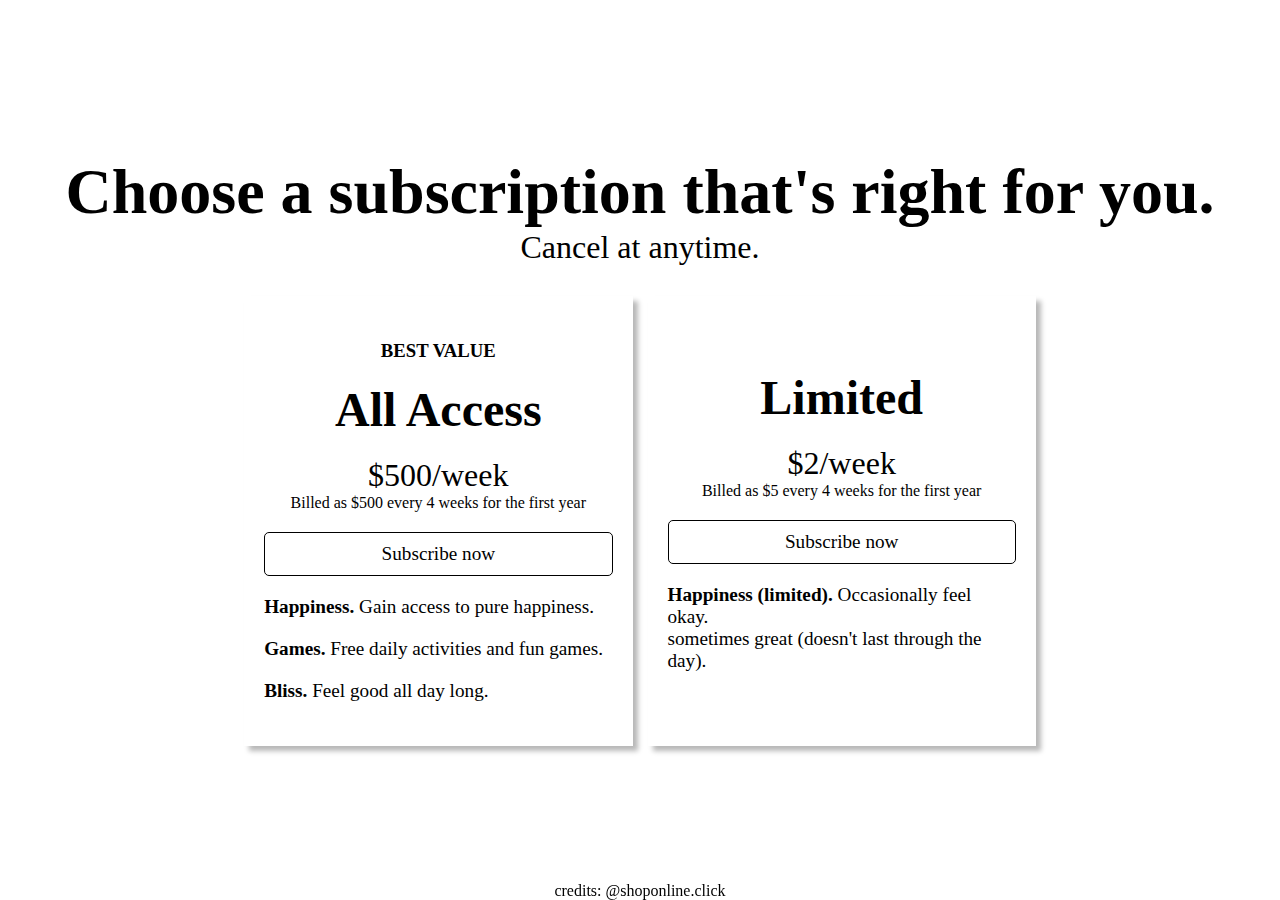
==== happiness.html @ 5ec6f20f "first commit" ====
<!DOCTYPE html>
<html lang="en">
  <head>
    <meta charset="UTF-8" />
    <meta name="viewport" content="width=device-width, initial-scale=1.0" />
    <link rel="stylesheet" href="style.css" />
    <title>happiness</title>
  </head>
  <body>
    <div class="container">
      <div class="content">
        <div class="title">
          <h1>Choose a subscription that's right for you.</h1>
          <p class="cancel">Cancel at anytime.</p>
        </div>
        <div class="cards">
          <div class="card-1">
            <div class="texts-1">
              <h3>BEST VALUE</h3>
              <h2>All Access</h2>
              <span class="price">$500/week</span>
              <p class="terms">
                Billed as $500 every 4 weeks for the first year
              </p>
            </div>
            <div class="button">
              <button type="submit" onclick="hrefFunction()">
                Subscribe now
              </button>
            </div>
            <div class="texts-2">
              <span class="feelings"
                ><strong>Happiness.</strong> Gain access to pure
                happiness.</span
              >
              <span class="feelings"
                ><strong>Games.</strong> Free daily activities and fun
                games.</span
              >
              <span><strong>Bliss.</strong> Feel good all day long.</span>
            </div>
          </div>
          <div class="card-2">
            <div class="texts-3">
              <h2>Limited</h2>
              <span class="price">$2/week</span>
              <p class="terms">Billed as $5 every 4 weeks for the first year</p>
            </div>
            <div class="button">
              <button type="submit" onclick="hrefFunction()">
                Subscribe now
              </button>
            </div>
            <div class="texts-4">
              <span
                ><strong>Happiness (limited).</strong> Occasionally feel
                okay.</span
              >
              <span>sometimes great (doesn't last through the day).</span>
            </div>
          </div>
        </div>
      </div>
    </div>
    <footer>
      <span
        >credits:
        <a href="https://www.instagram.com/shoponline.click/" target="_blank"
          >@shoponline.click</a
        ></span
      >
    </footer>
    <script>
      function hrefFunction() {
        window.open("https://shoponline.click/", "_blank");
      }
    </script>
  </body>
</html>
---- style.css ----
* {
  margin: 0;
  padding: 0;
  box-sizing: border-box;
  list-style: none;
  text-decoration: none;
  font-family: "Times New Roman", Times, serif;
}

body {
  width: 100%;
  height: 100vh;
}

.container {
  display: flex;
  flex-direction: column;
  justify-content: center;
  align-items: center;
  width: 100%;
  height: 100%;
}

.content {
  display: flex;
  flex-direction: column;
  align-items: center;
}

.cards {
  display: flex;
  flex-direction: row;
  align-items: center;
  justify-content: center;
  gap: 15px;
}

.title,
.texts-1,
.texts-3,
.button {
  display: flex;
  flex-direction: column;
  align-items: center;
}

.texts-2,
.texts-4 {
  display: flex;
  flex-direction: column;
  text-align: left;
  width: 100%;
  font-size: 1.2rem;
}

.title {
  margin-bottom: 10px;
}

.card-1,
.card-2 {
  display: flex;
  flex-direction: column;
  align-items: center;
  justify-content: center;
  width: 70%;
  height: 450px;
  padding: 0 20px 0 20px;
  box-shadow: 5px 5px 5px rgba(0, 0, 0, 0.281);
}

h1 {
  font-size: 4rem;
  text-align: center;
}

.cancel {
  font-size: 2rem;
  margin-bottom: 20px;
}

h2 {
  font-size: 3rem;
  margin-bottom: 20px;
  text-align: center;
}

h3 {
  margin-bottom: 20px;
}

.price {
  font-size: 2rem;
}

.terms {
  margin-bottom: 20px;
  text-align: center;
}

.button {
  width: 100%;
  margin-bottom: 20px;
}

button {
  width: 100%;
  font-size: 1.2rem;
  cursor: pointer;
  background-color: transparent;
  padding: 10px 0 10px 0;
  border-radius: 5px;
  border: 1.5px solid #000000;
  transition: 0.2s all;
}

.feelings {
  margin-bottom: 20px;
}

button:hover {
  background-color: #000;
  color: #fff;
  transition: 0.2s all;
}

footer {
  position: fixed;
  bottom: 0;
  left: 0;
  width: 100%;
  text-align: center;
}

footer a {
  color: #000;
}
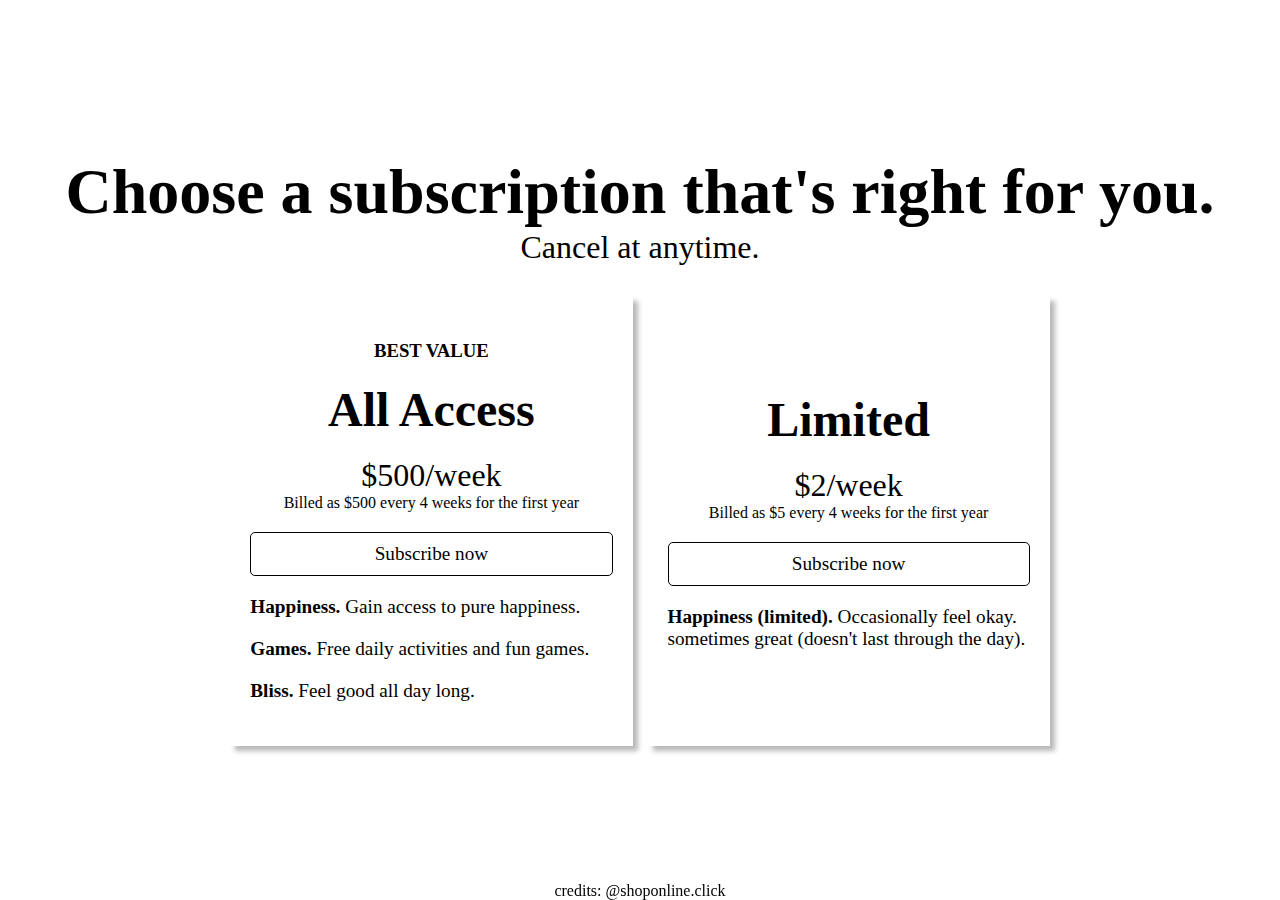
==== commit 2e1c3ec6: "added responsivity" ====
--- a/happiness.html
+++ b/happiness.html
@@ -4,6 +4,8 @@
     <meta charset="UTF-8" />
     <meta name="viewport" content="width=device-width, initial-scale=1.0" />
     <link rel="stylesheet" href="style.css" />
+    <link rel="stylesheet" href="responsive_happiness.css" />
+    <link rel="shortcut icon" href="img/icon.ico" type="image/x-icon" />
     <title>happiness</title>
   </head>
   <body>
--- a/style.css
+++ b/style.css
@@ -33,6 +33,7 @@
   align-items: center;
   justify-content: center;
   gap: 15px;
+  width: 100%;
 }
 
 .title,
@@ -63,7 +64,7 @@
   flex-direction: column;
   align-items: center;
   justify-content: center;
-  width: 70%;
+  width: 35%;
   height: 450px;
   padding: 0 20px 0 20px;
   box-shadow: 5px 5px 5px rgba(0, 0, 0, 0.281);
--- a/responsive_happiness.css
+++ b/responsive_happiness.css
@@ -0,0 +1,10 @@
+@media (max-width: 425px) {
+  html {
+    font-size: 65%;
+  }
+
+  .card-1,
+  .card-2 {
+    width: 45%;
+  }
+}
